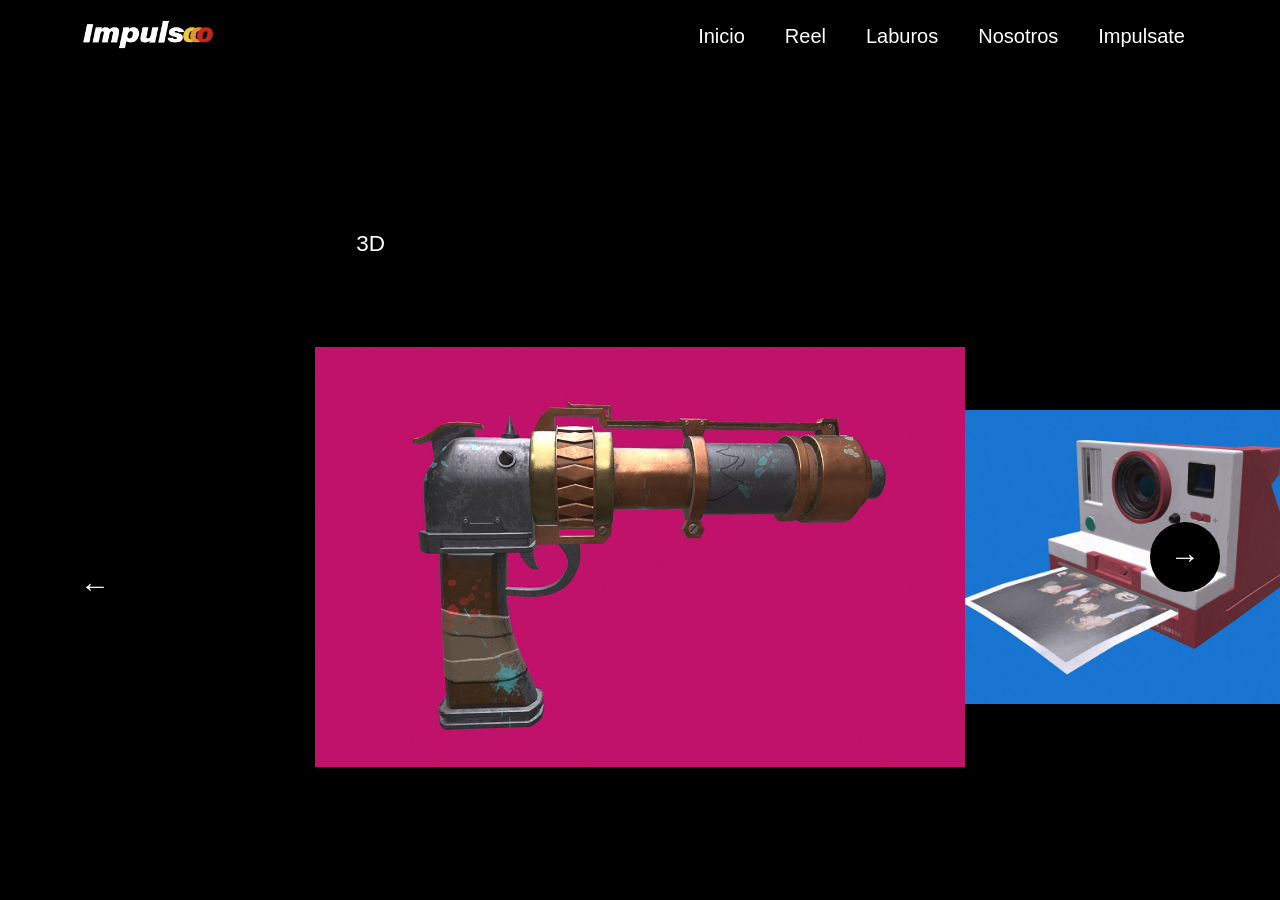
==== laburos.html @ 9d694785 "actualizacion portfolio9" ====
<!DOCTYPE html>
<html lang="es">

<head>
  <meta charset="UTF-8">
  <meta name="viewport" content="width=device-width, initial-scale=1.0">
  <title>Impulso Portfolio</title>

  <!-- CSS -->
  <link rel="stylesheet" href="styleworks.css">

  <!-- GSAP -->
  <script src="https://cdnjs.cloudflare.com/ajax/libs/gsap/3.12.5/gsap.min.js"></script>

  <style>
    @import url('https://fonts.googleapis.com/css2?family=Inter:opsz,wght@14..32,100..900&display=swap');
  </style>
</head>

<body>

  <section class="works">

    <!-- FONDO -->
    <div class="video-fondo">
      <video autoplay muted loop playsinline>
        <source src="img/Trama Circulos Loop.webm" type="video/webm">
      </video>
    </div>

    <!-- HEADER -->
    <header class="topbar">

      <div class="logo">
        <a href="index.html"><img src="img/impulso-logonav.png"></a>
      </div>

      <nav>
        <a href="index.html">Inicio</a>
        <a href="index.html#Reel">Reel</a>
        <a href="#">Laburos</a>
        <a href="index.html#Nosotros">Nosotros</a>
        <a href="index.html#Impulsate">Impulsate</a>
      </nav>

    </header>

    <a href="index.html#Laburos" class="back-btn">
      <img src="img/flechita-laburos.png">
    </a>

    <!-- TITULO -->
    <h1 class="title">
      Laburos
    </h1>

    <!-- CATEGORIAS -->
    <div class="categories">

      <button class="cat active" data-filter="3d">3D</button>
      <button class="cat" data-filter="motions">Motions</button>
      <button class="cat" data-filter="desing">Diseño</button>
      <button class="cat" data-filter="web">Web</button>
      <button class="cat" data-filter="campania">Publicidad</button>

    </div>

    <!-- SLIDER -->
    <div class="slider">

      <!-- FLECHA IZQUIERDA -->
      <button class="arrow left">
        ←
      </button>

      <!-- TRACK -->
      <div class="track">

        <!--3D-->

        <div class="slide" data-gallery='[
        {
        "type":"image",
        "src":"img/Armajinx-01.jpg"
        },
        {
        "type":"image",
        "src":"img/Armajinx-02.jpg"
        },
        {
        "type":"image",
        "src":"img/Armajinx-03.jpg"
        }
        ]' data-title="Arma Jinx" data-category="3d">

          <img src="img/Armajinx-01.jpg">

        </div>

        <div class="slide" data-gallery='[
        {
        "type":"image",
        "src":"img/Polaroid-01.jpg"
        },
        {
        "type":"image",
        "src":"img/Polaroid-02.jpg"
        },
        {
        "type":"image",
        "src":"img/Polaroid-03.jpg"
        }
        ]' data-title="Polaroid" data-category="3d">

          <img src="img/Polaroid-01.jpg">

        </div>

        <div class="slide" data-gallery='[
        {
        "type":"image",
        "src":"img/Xwing-01.jpg"
        },
        {
        "type":"image",
        "src":"img/Xwing-02.jpg"
        },
        {
        "type":"image",
        "src":"img/Xwing-03.jpg"
        }
        ]' data-title="Xwing" data-category="3d">

          <img src="img/Xwing-01.jpg">

        </div>

        <div class="slide" data-gallery='[
        {
        "type":"image",
        "src":"img/mate_cars_1.jpg"
        },
        {
        "type":"image",
        "src":"img/mate_cars_2.jpg"
        },
        {
        "type":"image",
        "src":"img/mate_cars_3.jpg"
        }
        ]' data-title="Mate" data-category="3d">

          <img src="img/mate_cars_1.jpg">

        </div>

        <div class="slide" data-gallery='[
        {
        "type":"image",
        "src":"img/rockola_1.jpg"
        },
        {
        "type":"image",
        "src":"img/rockola_2.jpg"
        },
        {
        "type":"image",
        "src":"img/rockola_3.jpg"
        }
        ]' data-title="rockola" data-category="3d">

          <img src="img/rockola_1.jpg">

        </div>

        <!--Motions-->

        <div class="slide" data-gallery='[
        {
        "type":"video",
        "src":"img/Coca-Cola-kwave.webm"
        }
        ]' data-title="Coca cola kwave" data-category="motions">

          <img src="img/Cocacola-kwave.jpg">
        </div>

        <div class="slide" data-gallery='[
        {
        "type":"video",
        "src":"img/Duolingo Motion.webm"
        }
        ]' data-title="Duolingo" data-category="motions">

          <img src="img/Duolingo.jpg">
        </div>

        <div class="slide" data-gallery='[
        {
        "type":"video",
        "src":"img/Spotify-Wrapped.webm"
        }
        ]' data-title="Spotify wrapper" data-category="motions">

          <img src="img/Spotify-Wrapped.jpg">
        </div>

        <div class="slide" data-gallery='[
        {
        "type":"video",
        "src":"img/Nivea.webm"
        }
        ]' data-title="Nivea" data-category="motions">

          <img src="img/Nivea.png">
        </div>

        <div class="slide" data-gallery='[
        {
        "type":"video",
        "src":"img/mp.webm"
        }
        ]' data-title="Mercado pago" data-category="motions">

          <img src="img/mp.png">
        </div>

        <!--Diseño-->

        <div class="slide" data-gallery='[
        {
        "type":"image",
        "src":"img/doble-exposicion.jpg"
        },
        {
        "type":"image",
        "src":"img/Doble-exposicion-mk.png"
        }
        ]' data-title="Doble exposición" data-category="desing">

          <img src="img/doble-exposicion.jpg">

        </div>

        <div class="slide" data-gallery='[
        {
        "type":"image",
        "src":"img/hatsune-juego.jpg"
        },
        {
        "type":"image",
        "src":"img/hatsune-juego-mk.jpg"
        }
        ]' data-title="Hatsune Miku" data-category="desing">

          <img src="img/hatsune-juego.jpg">

        </div>

        <div class="slide" data-gallery='[
        {
        "type":"image",
        "src":"img/perfume.png"
        },
        {
        "type":"image",
        "src":"img/mockup-perfume.png"
        }
        ]' data-title="Perfume" data-category="desing">

          <img src="img/perfume.png">

        </div>

        <div class="slide" data-gallery='[
        {
        "type":"image",
        "src":"img/megaman-juego.jpg"
        },
        {
        "type":"image",
        "src":"img/megaman-juego-mk.jpg"
        }
        ]' data-title="Mega Man" data-category="desing">

          <img src="img/megaman-juego.jpg">

        </div>

        <div class="slide" data-gallery='[
        {
        "type":"image",
        "src":"img/r2d2.jpg"
        }
        ]' data-title="R2D2" data-category="desing">

          <img src="img/r2d2.jpg">

        </div>

        <div class="slide" data-gallery='[
        {
        "type":"image",
        "src":"img/brand.jpg"
        }
        ]' data-title="Branding" data-category="desing">

          <img src="img/brand.jpg">

        </div>

        <!--Web-->

        <div class="slide" data-gallery='[
        {
        "type":"image",
        "src":"img/webvinos-1.PNG"
        },
        {
        "type":"image",
        "src":"img/webvinos-2.PNG"
        },
        {
        "type":"image",
        "src":"img/webvinos-3.PNG"
        }
        ]' data-title="Web vinos" data-category="web">

          <img src="img/webvinos-1.PNG">

        </div>

        <div class="slide" data-gallery='[
        {
        "type":"image",
        "src":"img/webvinos-1.PNG"
        },
        {
        "type":"image",
        "src":"img/webvinos-2.PNG"
        },
        {
        "type":"image",
        "src":"img/webvinos-3.PNG"
        }
        ]' data-title="Web vinos" data-category="web">

          <img src="img/webvinos-1.PNG">

        </div>

        <div class="slide" data-gallery='[
        {
        "type":"image",
        "src":"img/webvinos-1.PNG"
        },
        {
        "type":"image",
        "src":"img/webvinos-2.PNG"
        },
        {
        "type":"image",
        "src":"img/webvinos-3.PNG"
        }
        ]' data-title="Web vinos" data-category="web">

          <img src="img/webvinos-1.PNG">

        </div>

        <div class="slide" data-gallery='[
        {
        "type":"image",
        "src":"img/lum1.PNG"
        },
        {
        "type":"image",
        "src":"img/lum2.PNG"
        },
        ]' data-title="Web Velas" data-category="web">

          <img src="img/lum1.PNG">

        </div>

        <div class="slide" data-gallery='[
        {
        "type":"image",
        "src":"img/hue1.PNG"
        },
        {
        "type":"image",
        "src":"img/hue2.PNG"
        },
        ]' data-title="Web veterinaria" data-category="web">

          <img src="img/hue1.PNG">

        </div>

        <!--Campaña publicitaria-->

        <div class="slide" data-gallery='[
        {
        "type":"video",
        "src":"img/videocaso.webm"
        }
        ]' data-title="Campaña Publicitaria" data-category="campania">

          <img src="img/campaña.png">

        </div>

      <!-- FLECHA DERECHA -->
      <button class="arrow right">
        →
      </button>

    </div>

    <!-- DOTS -->
    <div class="dots">

      <span class="dot active"></span>
      <span class="dot"></span>
      <span class="dot"></span>
      <span class="dot"></span>
      <span class="dot"></span>

    </div>

    <!-- =========================
POPUP
========================= -->

    <div class="popup">

      <!-- fondo -->
      <div class="popup-bg"></div>

      <!-- contenido -->
      <div class="popup-content">

        <!-- cerrar -->
        <button class="close-popup">
          ✕
        </button>

        <!-- titulo -->
        <h2 class="popup-title">
          Proyecto
        </h2>

        <!-- galeria -->
        <div class="popup-gallery-wrapper">

          <div class="popup-gallery">
          </div>

        </div>

        <!-- barra -->
        <input type="range" class="gallery-scroll" min="0" max="100" value="0">

      </div>

    </div>

    <!-- JS -->
    <script src="scriptworks.js"></script>

</body>

</html>
---- styleworks.css ----
@font-face {
    font-family: 'Kaneda Gothic';
    src: url('KanedaGothic-BoldItalic.woff2') format('woff2'),
        url('KanedaGothic-BoldItalic.woff') format('woff');
    font-weight: bold;
    font-style: italic;
    font-display: swap;
}

@font-face {
    font-family: 'Kaneda Gothic';
    src: url('KanedaGothic-Medium.woff2') format('woff2'),
        url('KanedaGothic-Medium.woff') format('woff');
    font-weight: 500;
    font-style: normal;
    font-display: swap;
}
*{
  margin:0;
  padding:0;
  box-sizing:border-box;
}

html,
body{
  width:100%;
  overflow-x:hidden;
  font-family: kaneda-gothic, sans-serif;
font-style: normal;
font-weight: 500;
}

body{
  background:black;
}

.works{
  position:relative;
  width:100%;
  height:100vh;
  overflow:hidden;

  display:flex;
  flex-direction:column;
  align-items:center;
}

/* FONDO */
.video-fondo {
  position: absolute;
  width: 100%;
  height: 100vh;
  z-index: -1;
  overflow: hidden;
}

.video-fondo video {
  width: 100%;
  height: 100vh;
  object-fit: cover;
}

/* TOPBAR */
.topbar{
  width:100%;
  padding: 20px 15px 20px 0;
  background-color: black;
  display:flex;
  justify-content:space-between;
  align-items:center;
  top: 0;
  left: 0;
  z-index: 999;
}

.logo{
  width: auto;
  padding: 0 5rem;

  img{
    width: 8.5rem;
  }
}

nav{
  display:flex;
  gap:40px;
  padding: 0 5rem;

}

nav a{
  color:white;
  text-decoration:none;
  font-size:20px;
}

.back-btn{
  position:absolute;
    top: 10vh;
    left: 2vw;
  z-index:1000;
}

.back-btn img{
  width: 4vw;
}

/* TITULO */
.title{
  margin-top: 2vh;
  font-size: 11vh;
  font-style:italic;
  color:black;
}

/* CATEGORIAS */
.categories{
  margin-top:10px;

  display:flex;
  gap:20px;
}

.cat{
  border:none;
  padding: 1.5vh 2vh;

  border-radius:999px;

  background:transparent;
  border:2px solid black;

  font-size:2.5vh;
  cursor:pointer;

  transition:0.3s;
}

.cat.active{
  background:black;
  color:white;
}

/* SLIDER */
.slider{
  width:100%;
  flex:1;

  display:flex;
  flex-direction: column;
  align-items: center;
  justify-content: space-around;

  position: relative;
}

/* TRACK */
.track{
  position: relative;

  width:100%;
  height:100%;
}

/* SLIDES */
.slide{
  position: absolute;

  top:50%;
  left:50%;

  width:650px;
  height:420px;

  transform:
  translate(-50%, -50%);

  transition:
  transform 0.8s ease,
  opacity 0.8s ease;
}

.slide img{
  width:100%;
  height:100%;
  object-fit:cover;

  display:block;
}

.slide.hidden{

  opacity:0 !important;

  pointer-events:none;

  visibility:hidden;

}

/* FLECHAS */
.arrow{
  position:absolute;
  top:50%;

  transform:translateY(-50%);

  width:70px;
  height:70px;

  border:none;
  border-radius:50%;

  background:black;
  color:white;

  font-size:30px;
  cursor:pointer;

  z-index:100;
}

.left{
  left:60px;
}

.right{
  right:60px;
}

/* DOTS */
.dots{
  display:flex;
  gap:20px;

  margin-bottom:40px;
}

.dot{
  width:18px;
  height:18px;

  border-radius:50%;

  border:2px solid black;
  cursor:pointer;

  transition:0.3s;
}

.dot.active{
  background:black;
}

/* =========================
POPUP
========================= */

.popup{
  position:fixed;
  inset:0;

  z-index:9999;

  display:flex;
  justify-content:center;
  align-items:center;

  opacity:0;
  pointer-events:none;

  transition:0.4s ease;
}

/* activo */

.popup.active{
  opacity:1;
  pointer-events:all;
}

/* fondo */

.popup-bg{
  position:absolute;
  inset:0;

  background:rgba(0,0,0,0.75);

  backdrop-filter:blur(12px);
}

/* contenido */

.popup-content{
  position:relative;

  width:85%;
  height:85vh;

  background:#dba81c;

  border-radius:24px;

  overflow:hidden;

  padding:40px;

  display:flex;
  flex-direction:column;

  z-index:2;
}

/* titulo */

.popup-title{
  text-align:center;

  font-size:8vh;
  font-style:italic;

  margin-bottom:2vh;
}

/* cerrar */

.close-popup{
  position:absolute;

  top:20px;
  right:20px;

  width:60px;
  height:60px;

  border:none;

  border-radius:50%;

  background:black;
  color:white;

  font-size:24px;

  cursor:pointer;

  transition:0.3s ease;
}

.close-popup:hover{
  transform:scale(1.1);
}

/* wrapper */

.popup-gallery-wrapper{
  flex:1;

  overflow:hidden;

  display:flex;

  align-items:center;
}

/* galeria */

.popup-gallery{
  display:flex;
  align-items:center;

  gap:40px;

  height:100%;

  overflow-x:auto;
  overflow-y:hidden;

  scroll-behavior:smooth;

  padding-bottom:20px;

  scrollbar-width:none;

  scroll-snap-type:x mandatory;
}

.popup-gallery::-webkit-scrollbar{
  display:none;
}

.popup-gallery.video-only{
  overflow-x:hidden;
  width:100%;
  justify-content:center;
}

.popup-gallery.video-only video{
  max-width:90%;
  max-height:100%;
  width:auto;
  height:auto;
  border-radius: 20px;
}

/* imagenes */

.popup-gallery img{
  height:100%;

  width:auto;

  object-fit:contain;

  flex-shrink:0;

  border-radius:20px;

  scroll-snap-align:center;

  user-select:none;
  pointer-events:none;
}

/* =========================
RANGE
========================= */

.gallery-scroll{

  width:60%;

  margin:25px auto 0;

  appearance:none;
  -webkit-appearance:none;

  height:8px;

  border-radius:999px;

  background:
  linear-gradient(
    to right,
    #d73a1e 0%,
    #d73a1e 0%,
    black 0%,
    black 100%
  );

  cursor:pointer;
}

/* linea */

.gallery-scroll::-webkit-slider-runnable-track{
  height:8px;
  background:transparent;
}

/* boton */

.gallery-scroll::-webkit-slider-thumb{

  -webkit-appearance:none;

  width:30px;
  height:30px;

  border-radius:50%;

  background:yellow;

  border:4px solid black;

  margin-top:-11px;

  cursor:pointer;

  transition:0.2s ease;
}

.gallery-scroll::-webkit-slider-thumb:hover{
  transform:scale(1.1);
}

/* firefox */

.gallery-scroll::-moz-range-track{
  height:8px;
  background:transparent;
}

.gallery-scroll::-moz-range-thumb{

  width:30px;
  height:30px;

  border:none;

  border-radius:50%;

  background:#f0c84b;

  border:4px solid black;

  cursor:pointer;
}

@media (max-width:768px){

  .topbar{
    flex-direction:column;
    gap:15px;
  }

  .logo{
    padding:0;
  }

  .logo img{
    width:120px;
  }

  nav{
    padding:0;
    gap:10px;
    flex-wrap:wrap;
    justify-content:center;
  }

  nav a{
    font-size:14px;
  }

  .title{
    font-size:3rem;
    text-align:center;
  }

  .categories{
    flex-wrap:wrap;
    justify-content:center;
    gap:10px;
  }

  .cat{
    font-size:14px;
    padding:10px 15px;
  }

  .slide{
    width:85vw;
    height:auto;
    aspect-ratio:16/10;
  }

  .arrow{
    width:50px;
    height:50px;
    font-size:20px;
  }

  .left{
    left:10px;
  }

  .right{
    right:10px;
  }

  .back-btn img{
    width:35px;
  }

  .popup-content{
    width:95%;
    height:90vh;
    padding:15px;
  }

  .popup-title{
    font-size:2.5rem;
  }

}
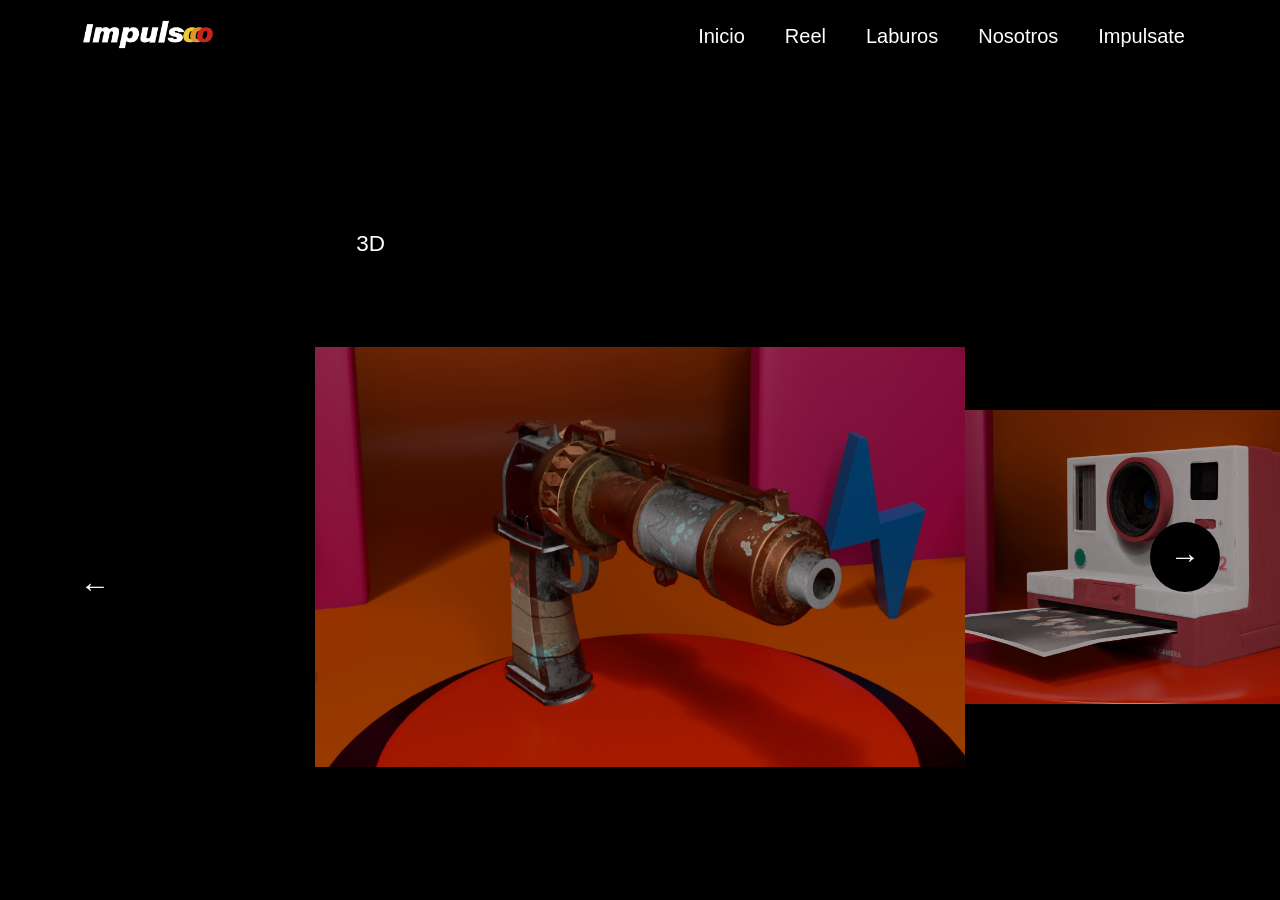
==== commit e809b235: "3d y videocaso html" ====
--- a/laburos.html
+++ b/laburos.html
@@ -80,96 +80,116 @@
 
         <div class="slide" data-gallery='[
         {
-        "type":"image",
-        "src":"img/Armajinx-01.jpg"
-        },
-        {
-        "type":"image",
-        "src":"img/Armajinx-02.jpg"
-        },
-        {
-        "type":"image",
-        "src":"img/Armajinx-03.jpg"
+        "type":"video",
+        "src":"img/Jinx_Weapon.webm"
+        }
+        {
+        "type":"image",
+        "src":"img/arma1.jpg"
+        },
+        {
+        "type":"image",
+        "src":"img/arma2.jpg"
+        },
+        {
+        "type":"image",
+        "src":"img/arma3.jpg"
         }
         ]' data-title="Arma Jinx" data-category="3d">
 
-          <img src="img/Armajinx-01.jpg">
-
-        </div>
-
-        <div class="slide" data-gallery='[
-        {
-        "type":"image",
-        "src":"img/Polaroid-01.jpg"
-        },
-        {
-        "type":"image",
-        "src":"img/Polaroid-02.jpg"
-        },
-        {
-        "type":"image",
-        "src":"img/Polaroid-03.jpg"
+          <img src="img/arma1.jpg">
+
+        </div>
+
+        <div class="slide" data-gallery='[
+        {
+        "type":"video",
+        "src":"img/Camara_Polaroid.webm"
+        }
+        {
+        "type":"image",
+        "src":"img/polaroid1.jpg"
+        },
+        {
+        "type":"image",
+        "src":"img/polaroid2.jpg"
+        },
+        {
+        "type":"image",
+        "src":"img/polaroid3.jpg"
         }
         ]' data-title="Polaroid" data-category="3d">
 
-          <img src="img/Polaroid-01.jpg">
-
-        </div>
-
-        <div class="slide" data-gallery='[
-        {
-        "type":"image",
-        "src":"img/Xwing-01.jpg"
-        },
-        {
-        "type":"image",
-        "src":"img/Xwing-02.jpg"
-        },
-        {
-        "type":"image",
-        "src":"img/Xwing-03.jpg"
+          <img src="img/polaroid1.jpg">
+
+        </div>
+
+        <div class="slide" data-gallery='[
+        {
+        "type":"video",
+        "src":"img/Xwing.webm"
+        }
+        {
+        "type":"image",
+        "src":"img/xwing1.jpg"
+        },
+        {
+        "type":"image",
+        "src":"img/xwing2.jpg"
+        },
+        {
+        "type":"image",
+        "src":"img/xwing3.jpg"
         }
         ]' data-title="Xwing" data-category="3d">
 
-          <img src="img/Xwing-01.jpg">
-
-        </div>
-
-        <div class="slide" data-gallery='[
-        {
-        "type":"image",
-        "src":"img/mate_cars_1.jpg"
-        },
-        {
-        "type":"image",
-        "src":"img/mate_cars_2.jpg"
-        },
-        {
-        "type":"image",
-        "src":"img/mate_cars_3.jpg"
+          <img src="img/xwing1.jpg">
+
+        </div>
+
+        <div class="slide" data-gallery='[
+        {
+        "type":"video",
+        "src":"img/Mate_Cars.webm"
+        }
+        {
+        "type":"image",
+        "src":"img/mate1.jpg"
+        },
+        {
+        "type":"image",
+        "src":"img/mate2.jpg"
+        },
+        {
+        "type":"image",
+        "src":"img/mate3.jpg"
         }
         ]' data-title="Mate" data-category="3d">
 
-          <img src="img/mate_cars_1.jpg">
-
-        </div>
-
-        <div class="slide" data-gallery='[
-        {
-        "type":"image",
-        "src":"img/rockola_1.jpg"
-        },
-        {
-        "type":"image",
-        "src":"img/rockola_2.jpg"
-        },
-        {
-        "type":"image",
-        "src":"img/rockola_3.jpg"
+          <img src="img/mate1.jpg">
+
+        </div>
+
+        <div class="slide" data-gallery='[
+        {
+        "type":"video",
+        "src":"img/Rockola.webm"
+        }
+        {
+        "type":"image",
+        "src":"img/rockola1.jpg"
+        },
+        {
+        "type":"image",
+        "src":"img/rockola4.jpg"
+        },
+        {
+        "type":"image",
+        "src":"img/rockola5.jpg"
         }
         ]' data-title="rockola" data-category="3d">
 
-          <img src="img/rockola_1.jpg">
+          <img src="img/rockola1.jpg">
 
         </div>
 
@@ -212,7 +232,7 @@
         }
         ]' data-title="Nivea" data-category="motions">
 
-          <img src="img/Nivea.png">
+          <img src="img/nivea.png">
         </div>
 
         <div class="slide" data-gallery='[
@@ -324,7 +344,7 @@
         "type":"image",
         "src":"img/webvinos-3.PNG"
         }
-        ]' data-title="Web vinos" data-category="web">
+        ]' data-title="Web vinos" data-url="https://tierradevinos.store" data-category="web">
 
           <img src="img/webvinos-1.PNG">
 
@@ -333,51 +353,13 @@
         <div class="slide" data-gallery='[
         {
         "type":"image",
-        "src":"img/webvinos-1.PNG"
-        },
-        {
-        "type":"image",
-        "src":"img/webvinos-2.PNG"
-        },
-        {
-        "type":"image",
-        "src":"img/webvinos-3.PNG"
-        }
-        ]' data-title="Web vinos" data-category="web">
-
-          <img src="img/webvinos-1.PNG">
-
-        </div>
-
-        <div class="slide" data-gallery='[
-        {
-        "type":"image",
-        "src":"img/webvinos-1.PNG"
-        },
-        {
-        "type":"image",
-        "src":"img/webvinos-2.PNG"
-        },
-        {
-        "type":"image",
-        "src":"img/webvinos-3.PNG"
-        }
-        ]' data-title="Web vinos" data-category="web">
-
-          <img src="img/webvinos-1.PNG">
-
-        </div>
-
-        <div class="slide" data-gallery='[
-        {
-        "type":"image",
         "src":"img/lum1.PNG"
         },
         {
         "type":"image",
         "src":"img/lum2.PNG"
-        },
-        ]' data-title="Web Velas" data-category="web">
+        }
+        ]' data-title="Web Velas" data-url="https://lumeavelas.site" data-category="web">
 
           <img src="img/lum1.PNG">
 
@@ -391,8 +373,8 @@
         {
         "type":"image",
         "src":"img/hue2.PNG"
-        },
-        ]' data-title="Web veterinaria" data-category="web">
+        }
+        ]' data-title="Web veterinaria" data-url="https://huellitasveterinaria.online" data-category="web">
 
           <img src="img/hue1.PNG">
 
@@ -403,7 +385,7 @@
         <div class="slide" data-gallery='[
         {
         "type":"video",
-        "src":"img/videocaso.webm"
+        "src":"img/videocaso_campania.webm"
         }
         ]' data-title="Campaña Publicitaria" data-category="campania">
 
@@ -411,63 +393,68 @@
 
         </div>
 
-      <!-- FLECHA DERECHA -->
-      <button class="arrow right">
-        →
-      </button>
-
-    </div>
-
-    <!-- DOTS -->
-    <div class="dots">
-
-      <span class="dot active"></span>
-      <span class="dot"></span>
-      <span class="dot"></span>
-      <span class="dot"></span>
-      <span class="dot"></span>
-
-    </div>
-
-    <!-- =========================
+        <!-- FLECHA DERECHA -->
+        <button class="arrow right">
+          →
+        </button>
+
+      </div>
+
+      <!-- DOTS -->
+      <div class="dots">
+
+        <span class="dot active"></span>
+        <span class="dot"></span>
+        <span class="dot"></span>
+        <span class="dot"></span>
+        <span class="dot"></span>
+        <span class="dot"></span>
+
+      </div>
+
+      <!-- =========================
 POPUP
 ========================= -->
 
-    <div class="popup">
-
-      <!-- fondo -->
-      <div class="popup-bg"></div>
-
-      <!-- contenido -->
-      <div class="popup-content">
-
-        <!-- cerrar -->
-        <button class="close-popup">
-          ✕
-        </button>
-
-        <!-- titulo -->
-        <h2 class="popup-title">
-          Proyecto
-        </h2>
-
-        <!-- galeria -->
-        <div class="popup-gallery-wrapper">
-
-          <div class="popup-gallery">
+      <div class="popup">
+
+        <!-- fondo -->
+        <div class="popup-bg"></div>
+
+        <!-- contenido -->
+        <div class="popup-content">
+
+          <!-- cerrar -->
+          <button class="close-popup">
+            ✕
+          </button>
+
+          <!-- titulo -->
+          <h2 class="popup-title">
+            Proyecto
+          </h2>
+
+          <a href="#" class="popup-link" target="_blank" style="display:none;">
+            🌐 Ver sitio web
+          </a>
+
+          <!-- galeria -->
+          <div class="popup-gallery-wrapper">
+
+            <div class="popup-gallery">
+            </div>
+
           </div>
 
-        </div>
-
-        <!-- barra -->
-        <input type="range" class="gallery-scroll" min="0" max="100" value="0">
+          <!-- barra -->
+          <input type="range" class="gallery-scroll" min="0" max="100" value="0">
+
+        </div>
 
       </div>
 
-    </div>
-
-    <!-- JS -->
-    <script src="scriptworks.js"></script>
+      <!-- JS -->
+      <script src="scriptworks.js"></script>
 
 </body>
 
